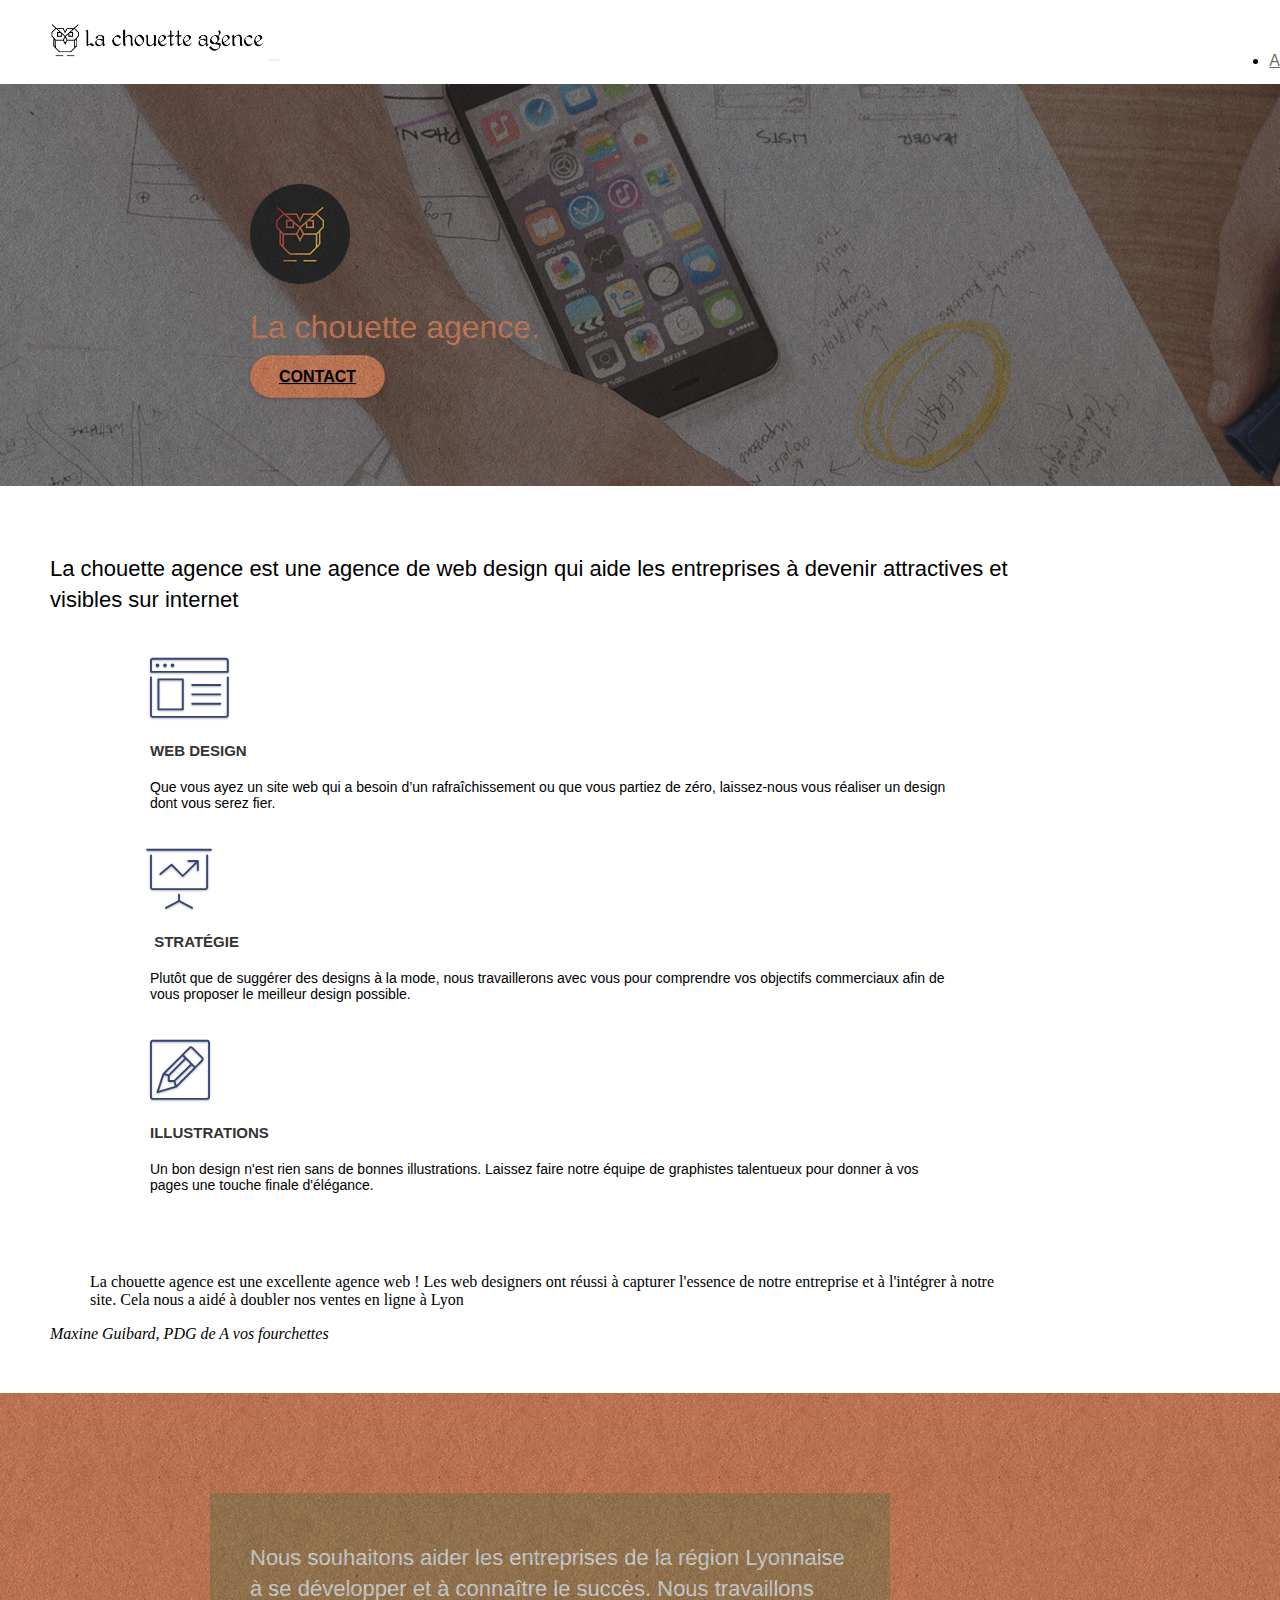
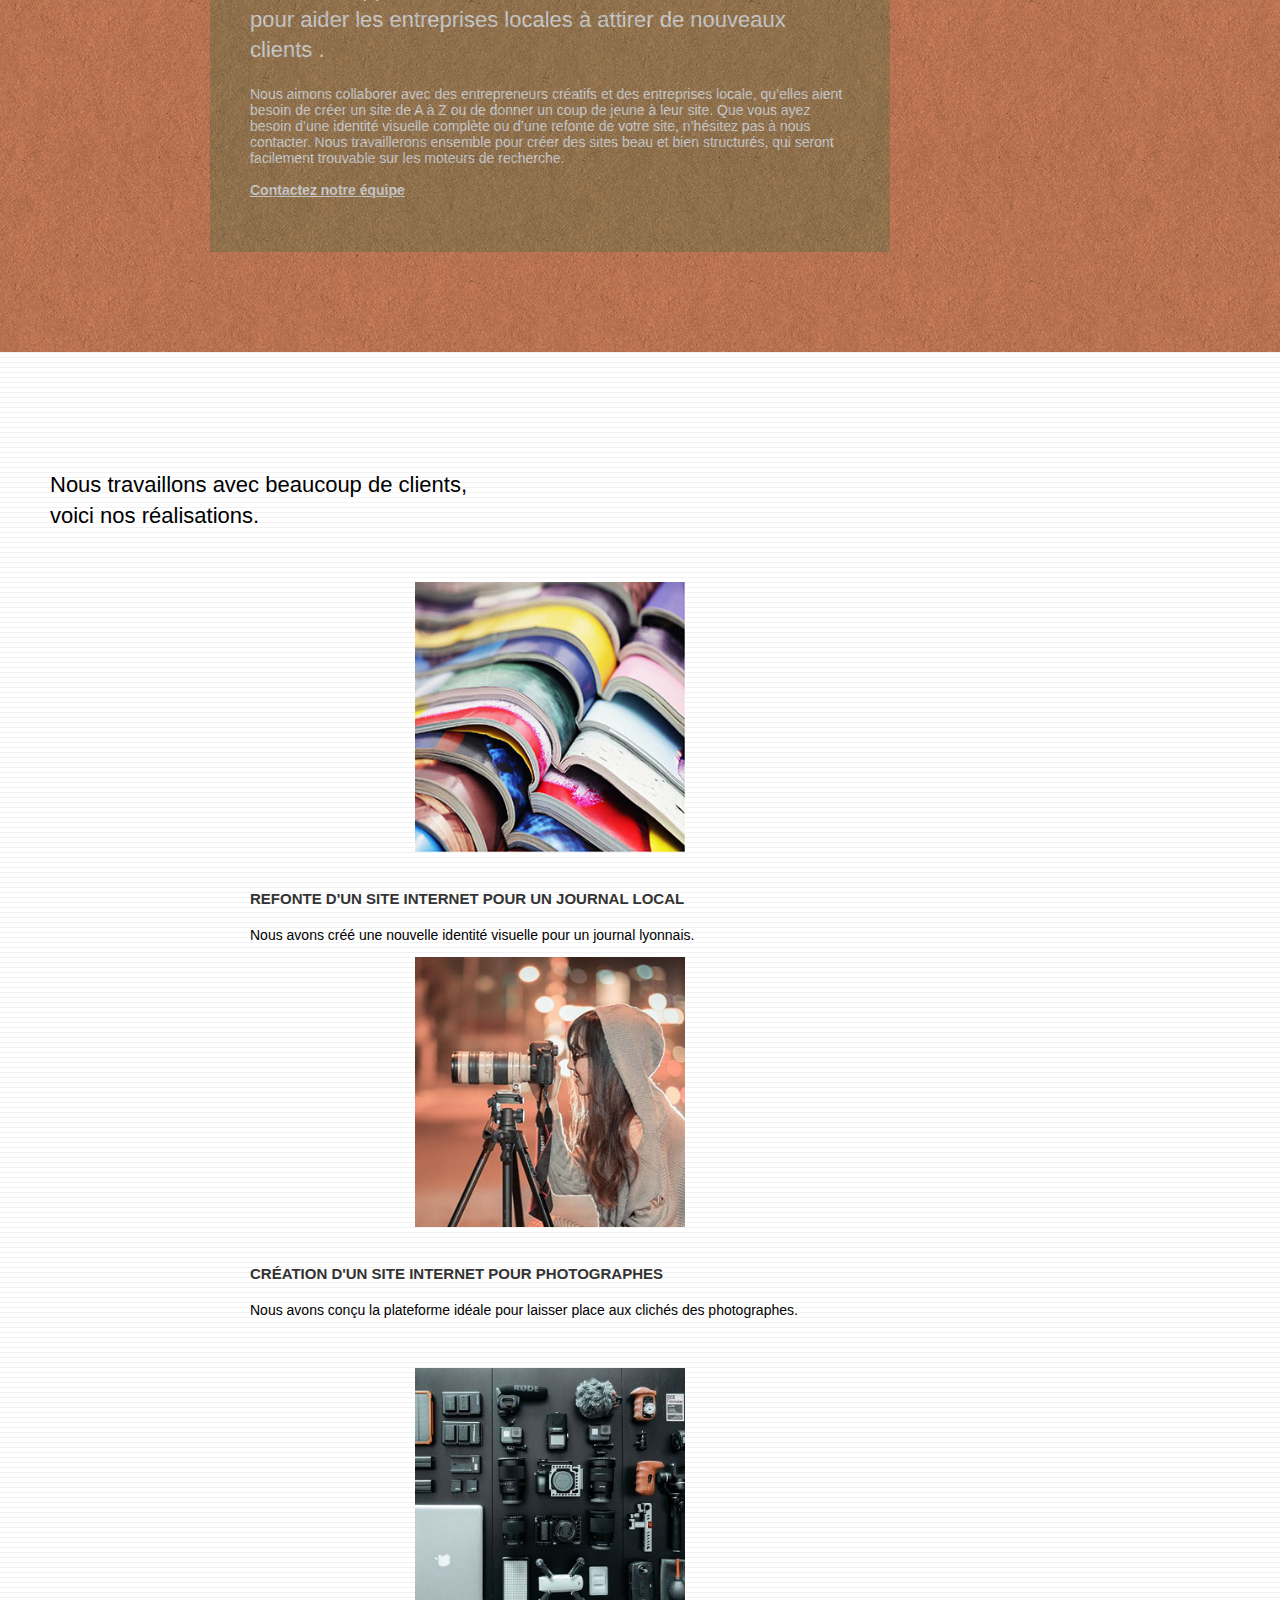
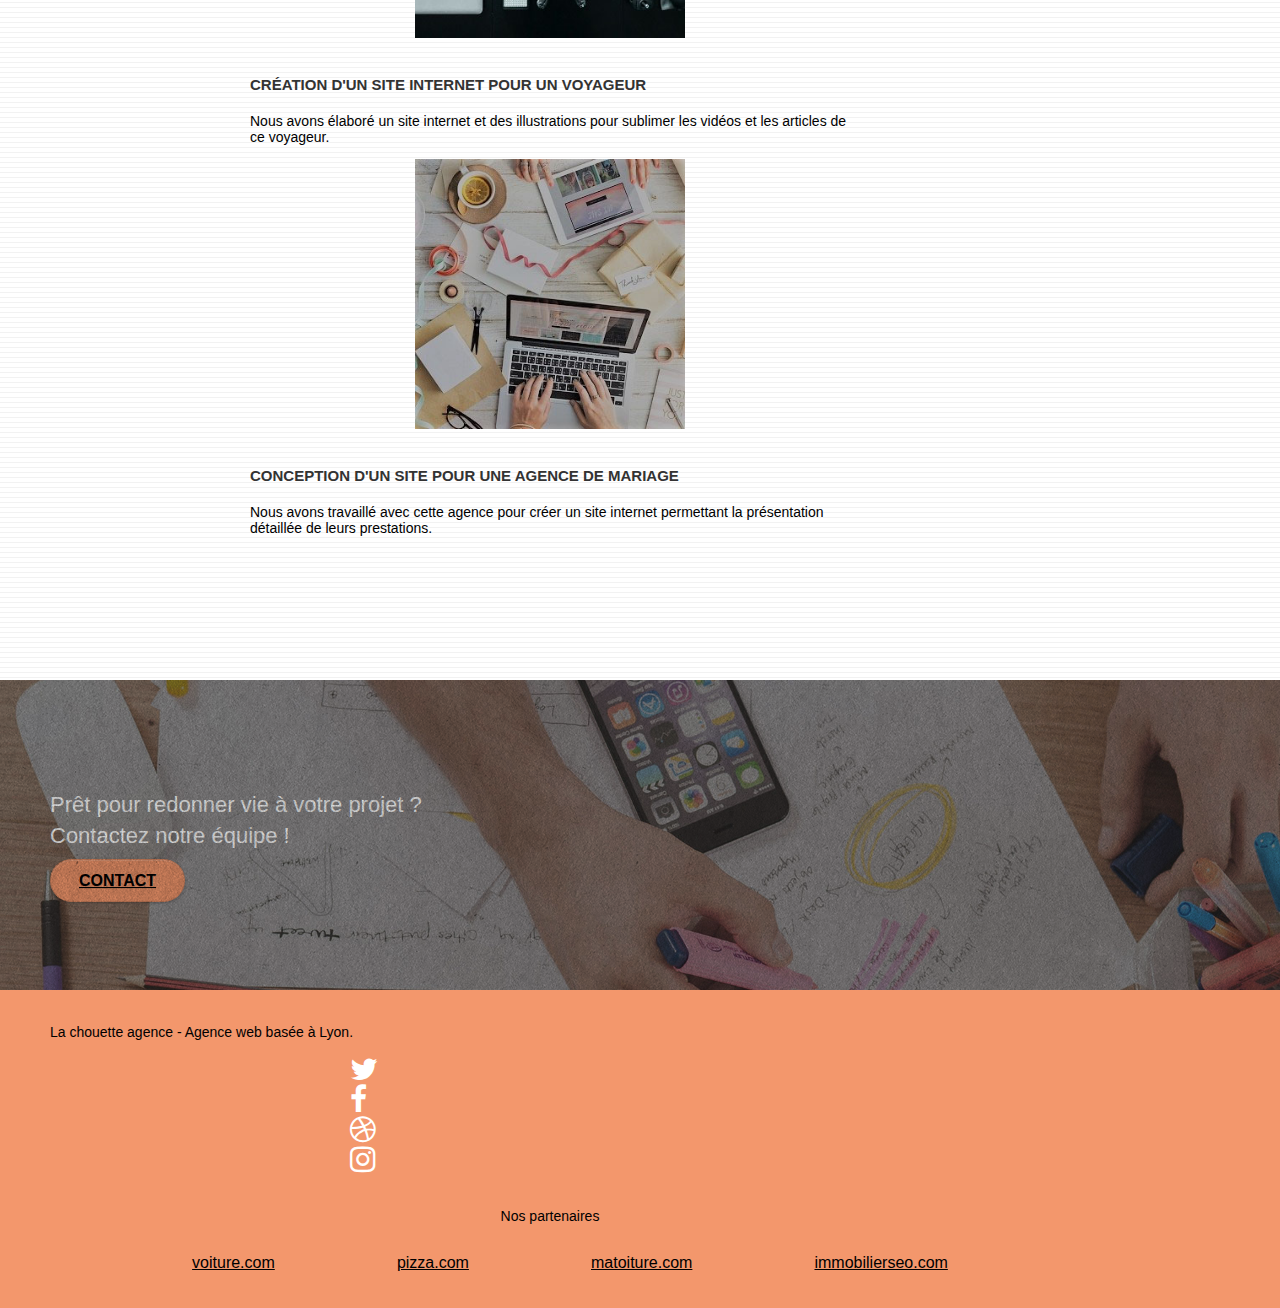
==== index.html @ 285b907c "petites modifs semantique et seo" ====
<!doctype html>
<html lang="fr">
<head>
    <meta charset="utf-8">
	<title>La chouette agence</title>
	<meta name="description" content="La chouette agence est une agence web basée à Lyon qui aide les entreprises à devenir attractives et visibles sur internet en offant des services de web design, stratégie web et illustrations">
	<meta name="viewport" content="width=device-width, initial-scale=1.0, viewport-fit=cover">
	<meta name="robots.txt" content="noindex">
    <link rel="shortcut icon" type="image/png" href="favicon.jpg">
	 
	<link href="https://stackpath.bootstrapcdn.com/bootstrap/3.3.5/css/bootstrap.min.css" rel="stylesheet" integrity="sha384-pdapHxIh7EYuwy6K7iE41uXVxGCXY0sAjBzaElYGJUrzwodck3Lx6IE2lA0rFREo" crossorigin="anonymous">
	<link rel="stylesheet" href="https://cdnjs.cloudflare.com/ajax/libs/font-awesome/4.7.0/css/font-awesome.min.css" integrity="sha512-SfTiTlX6kk+qitfevl/7LibUOeJWlt9rbyDn92a1DqWOw9vWG2MFoays0sgObmWazO5BQPiFucnnEAjpAB+/Sw==" crossorigin="anonymous">
	<link rel="stylesheet" type="text/css" href="./css/et-line-min.css">
	<link rel="stylesheet" type="text/css" href="style-min.css">
   
    
<!-- Analytics -->
 
<!-- Analytics END -->
    
</head>
<body>
<!-- Principal conteneur -->
<main class="page-container">
    
<!-- bloc-0 -->
	<nav class="bloc bgc-white l-bloc " id="bloc-0">
		<div class="container bloc-sm">

			<div class="navbar row">
				<div class="navbar-header">
					<img src="img/la-chouette-agence.png" alt="La chouette agence agence web Lyon" width="214.45" height="40" />
					<button id="nav-toggle" type="button" class="ui-navbar-toggle navbar-toggle" data-toggle="collapse" data-target=".navbar-1">
						<span class="sr-only">Toggle navigation</span><span class="icon-bar"></span><span class="icon-bar"></span><span class="icon-bar"></span>
					</button>
				</div>
				<div class="collapse navbar-collapse navbar-1 special-dropdown-nav">
					<ul class="site-navigation nav navbar-nav">
						<li>
							<a href="index.html" title="Page d'accueil">Accueil</a>
						</li>
						<li>
						</li>
						<li>
							<a href="contact.html" title="Page de contact">Contact</a>
						</li>
					</ul>
				</div>
			</div>
		</div>
	</nav>
<!-- bloc-0 END -->

<!-- bloc-1-presentation -->
	<header class="bloc bgc-dark-slate-blue bg-banniere d-bloc bg-t-edge bloc-bg-texture texture-paper b-parallax" id="bloc-1-hero">
		<div class="container bloc-lg">
			<div class="row tight-width-whitespace">
				<div class="col-sm-12">
					<img src="img/logo.png" class="center-block image-resize-mode" width="100" height="100" alt="La chouette agence logo" />
					<h1 class="text-center hero-bloc-text tc-white ">
						La chouette agence.
					</h1>
					<div class="text-center">
						<a href="contact.html" title="Page de contact" class="btn btn-lg btn-clean btn-rd cta-hero btn-atomic-tangerine" id="cta-hero">Contact</a>
					</div>
				</div>
			</div>
		</div>
	</header>
<!-- bloc-1-presentation END -->

<!-- bloc-2-services -->
	<section class="bloc bgc-white l-bloc" id="bloc-2-services">
		<div class="container bloc-md">
			<div class="row">
				<div class="col-sm-12 text-center">
					<h2>La chouette agence est une agence de web design qui aide les entreprises à devenir attractives et visibles sur internet</h2>
				</div>
			</div>
			<div class="row voffset-lg med-width-whitespace">
				<article class="col-sm-4">
					<div class="text-center">
						<span class="et-icon-browser sm-shadow icon-dark-slate-blue icons icon-lg"></span>
					</div>
					<h3 class="mg-md text-center">
						Web design
					</h3>
					<p class="text-center ">
						Que vous ayez un site web qui a besoin d&rsquo;un rafraîchissement ou que vous partiez de zéro, laissez-nous vous réaliser un design dont vous serez fier.
					</p>
				</article>
				<article class="col-sm-4">
					<div class="text-center">
						<span class="et-icon-presentation sm-shadow icon-dark-slate-blue icons icon-lg"></span>
					</div>
					<h3 class="mg-md text-center">
						&nbsp;Stratégie
					</h3>
					<p class="text-center ">
						Plutôt que de suggérer des designs à la mode, nous travaillerons avec vous pour comprendre vos objectifs commerciaux afin de vous proposer le meilleur design possible.<br>
					</p>
				</article>
				<article class="col-sm-4">
					<div class="text-center">
						<span class="et-icon-edit sm-shadow icon-dark-slate-blue icons icon-lg"></span>
					</div>
					<h3 class="mg-md text-center">
						Illustrations
					</h3>
					<p class="text-center ">
						Un bon design n'est rien sans de bonnes illustrations. Laissez faire notre équipe de graphistes talentueux pour donner à vos pages une touche finale d'élégance.
					</p>
				</article>
			</div>
			<div class="row voffset-lg voffset">
				<div class="col-xs-12 col-md-8 col-md-offset-2 text-center">
					<blockquote>La chouette agence est une excellente agence web ! Les web designers ont réussi à capturer l'essence de notre entreprise et à l'intégrer à notre site. Cela nous a aidé à doubler nos ventes en ligne à Lyon</blockquote>
					<cite id=author>Maxine Guibard, PDG de A vos fourchettes</cite>

				</div>
			</div>
		</div>
	</section>
<!-- bloc-2-services END -->

<!-- bloc-3-what-i-do -->
	<section class="bloc tc-white bgc-atomic-tangerine bg-presentation d-bloc bloc-bg-texture texture-paper b-parallax" id="bloc-3-what-i-do">
		<div class="container bloc-lg">
			<div class="row tight-width-whitespace black-background">
				<div class="col-sm-12">
					<h2 class="mg-md text-center white">
						Nous souhaitons aider les entreprises de la région Lyonnaise à se développer et à connaître le succès. Nous travaillons pour aider les entreprises locales à attirer de nouveaux clients .<br>
					</h2>
					<p class="text-center white">
						Nous aimons collaborer avec des entrepreneurs créatifs et des entreprises locale, qu’elles aient besoin de créer un site de A à Z ou de donner un coup de jeune à leur site. Que vous ayez besoin d’une identité visuelle complète ou d’une refonte de votre site, n’hésitez pas à nous contacter. Nous travaillerons ensemble pour créer des sites beau et bien structurés, qui seront facilement trouvable sur les moteurs de recherche. <br><br><a class="ltc-white bold-link" href="contact.html" title="PAge de contact">Contactez notre équipe</a><br>
					</p>
				</div>
			</div>
		</div>
	</section>
<!-- bloc-3-what-i-do END -->

<!-- bloc-4-portfolio -->
	<section class="bloc bgc-white bg-lines-h2-bg bg-repeat l-bloc" id="bloc-4-portfolio">
		<div class="container bloc-lg">
			<div class="row">
				<div class="col-sm-12 text-center">
					<h2>Nous travaillons avec beaucoup de clients,<br> voici nos réalisations.</h2>
				</div>
			</div>
			<div class="row tight-width-whitespace portfolio-row">
				<article class="col-sm-6">
					<a href="#" data-lightbox="img/1.jpg" data-gallery-id="gallery-1" data-caption="Refonte d'un site internet pour un journal local" data-frame="snapshot-lb"><img src="img/1.jpg" alt="Refonte d'un site web pour un journal local" width="270" height="270" class="img-responsive portfolio-thumb" /></a>
					<h3 class="mg-md text-center">
						Refonte d'un site internet pour un journal local
					</h3>
					<p class="text-center">
						Nous avons créé une nouvelle identité visuelle pour un journal lyonnais.
					</p>
				</article>
				<article class="col-sm-6">
					<a href="#" data-lightbox="img/2.jpg" data-gallery-id="gallery-1" data-caption="Création d'un site internet pour photographes" data-frame="snapshot-lb"><img src="img/2.jpg" class="img-responsive portfolio-thumb" alt="Création d'un site web pour photographes" width="270" height="270" /></a>
					<h3 class="mg-md text-center">
						Création d'un site internet pour photographes
					</h3>
					<p class="text-center">
						Nous avons conçu la plateforme idéale pour laisser place aux clichés des photographes.
					</p>
				</article>
			</div>
			<div class="row tight-width-whitespace portfolio-row">
				<article class="col-sm-6">
					<a href="#" data-lightbox="img/3.jpg" data-gallery-id="gallery-1" data-caption="Création d'un site internet pour un voyageur" data-frame="snapshot-lb"><img src="img/3.jpg" class="img-responsive portfolio-thumb" alt="Création d'un site web pour voyageur" width="270" height="270"/></a>
					<h3 class="mg-md text-center">
						Création d'un site internet pour un voyageur
					</h3>
					<p class="text-center">
						Nous avons élaboré un site internet et des illustrations pour sublimer les vidéos et les articles de ce voyageur.
					</p>
				</article>
				<article class="col-sm-6">
					<a href="#" data-lightbox="img/4.jpg" data-gallery-id="gallery-1" data-caption="Conception d'un site pour une agence de mariage" data-frame="snapshot-lb"><img src="img/4.jpg" class="img-responsive portfolio-thumb" alt="Création d'un site web pour agence de mariage" width="270" height="270"/></a>
					<h3 class="mg-md text-center">
						Conception d'un site pour une agence de mariage
					</h3>
					<p class="text-center">
						Nous avons travaillé avec cette agence pour créer un site internet permettant la présentation détaillée de leurs prestations.
					</p>
				</article>
			</div>
		</div>
	</section>
<!-- bloc-4-portfolio END -->

<!-- bloc-5-cta -->
	<section class="bloc bgc-dark-slate-blue bg-banniere d-bloc bloc-bg-texture texture-paper" id="bloc-5-cta">
		<div class="container bloc-lg">
			<div class="row">
				<h2 class="mg-md text-center ltc-white">
					Prêt pour redonner vie à votre projet ?<br>Contactez notre équipe !
				</h2>
				<div class="col-sm-12 text-center">
					<a href="contact.html" title="Page de contact" class="btn btn-atomic-tangerine btn-clean btn-rd btn-lg cta-hero">Contact</a>
				</div>
			</div>
		</div>
	</section>
<!-- bloc-5-cta END -->

<!-- Footer - bloc-8 -->
	<footer class="bloc bgc-atomic-tangerine d-bloc" id="bloc-8">
		<div class="container bloc-sm">
			<div class="row">
				<div class="col-sm-12">
					<p class="text-center">
						La chouette agence - Agence web basée à Lyon.<br>
					</p>
					<div class="row row-no-gutters social">
						<div class="col-sm-3">
							<div class="text-center">
								<a class="social" href="https://twitter.com/" title="Twitter"><span class="fa fa-twitter icon-md social"></span></a>
							</div>
						</div>
						<div class="col-sm-3">
							<div class="text-center">
								<a class="social" href="https://www.facebook.com/" title="Facebook"><span class="fa fa-facebook icon-md"></span></a>
							</div>
						</div>
						<div class="col-sm-3">
							<div class="text-center">
								<a class="social" href="https://dribbble.com/" title="Dribble"><span class="fa fa-dribbble icon-md"></span></a>
							</div>
						</div>
						<div class="col-sm-3">
							<div class="text-center">
								<a class="social" href="https://www.instagram.com" title="Instagram"><span class="fa fa-instagram icon-md"></span></a>
							</div>
						</div>
					</div>
					<div class="row">
						<div class="col-sm-12 partenaires">
							<p>Nos partenaires</p>
								<ul>
									<li><a href="voiture.com" title="voiture">voiture.com</a></li>
									<li><a href="pizza.com" title="pizza">pizza.com</a></li>
									<li><a href="matoiture.com" title="toiture">matoiture.com</a></li>
									<li><a href="immobilierseo.com" title="immobilier seo">immobilierseo.com</a></li>
								</ul>		
						</div>						
					</div>
				</div>
			</div>
		</div>
	</footer>
<!-- Footer - bloc-8 END -->
<!-- ScrollToTop Button -->
<a class="bloc-button btn btn-d scrollToTop" onclick="scrollToTarget('1')"><span class="fa fa-chevron-up"></span></a>
<!-- ScrollToTop Button END-->
</main>
<!-- Principal conteneur END -->
<script src="https://cdnjs.cloudflare.com/ajax/libs/jquery/2.1.0/jquery.min.js" integrity="sha512-qp27nuUylUgwBZJHsmm3W7klwuM5gke4prTvPok3X5zi50y3Mo8cgpeXegWWrdfuXyF2UdLWK/WCb5Mv7CKHcA==" crossorigin="anonymous"></script>
<script src="https://stackpath.bootstrapcdn.com/bootstrap/3.3.5/js/bootstrap.min.js" integrity="sha384-pPttEvTHTuUJ9L2kCoMnNqCRcaMPMVMsWVO+RLaaaYDmfSP5//dP6eKRusbPcqhZ" crossorigin="anonymous" defer></script>
<script src="./js/blocs-min.js" defer></script>
<script src="./js/jquery.touchSwipe-min.js" defer></script>

</body>
</html>
---- css/et-line-min.css ----
@font-face{font-family:et-line;src:url(../fonts/et-line.eot);src:url(../fonts/et-line.eot?#iefix) format('embedded-opentype'),url(../fonts/et-line.woff) format('woff'),url(../fonts/et-line.ttf) format('truetype'),url(../fonts/et-line.svg#et-line) format('svg');font-weight:400;font-style:normal}.et-icon-adjustments,.et-icon-alarmclock,.et-icon-anchor,.et-icon-aperture,.et-icon-attachment,.et-icon-bargraph,.et-icon-basket,.et-icon-beaker,.et-icon-bike,.et-icon-book-open,.et-icon-briefcase,.et-icon-browser,.et-icon-calendar,.et-icon-camera,.et-icon-caution,.et-icon-chat,.et-icon-circle-compass,.et-icon-clipboard,.et-icon-clock,.et-icon-cloud,.et-icon-compass,.et-icon-desktop,.et-icon-dial,.et-icon-document,.et-icon-documents,.et-icon-download,.et-icon-dribbble,.et-icon-edit,.et-icon-envelope,.et-icon-expand,.et-icon-facebook,.et-icon-flag,.et-icon-focus,.et-icon-gears,.et-icon-genius,.et-icon-gift,.et-icon-global,.et-icon-globe,.et-icon-googleplus,.et-icon-grid,.et-icon-happy,.et-icon-hazardous,.et-icon-heart,.et-icon-hotairballoon,.et-icon-hourglass,.et-icon-key,.et-icon-laptop,.et-icon-layers,.et-icon-lifesaver,.et-icon-lightbulb,.et-icon-linegraph,.et-icon-linkedin,.et-icon-lock,.et-icon-magnifying-glass,.et-icon-map,.et-icon-map-pin,.et-icon-megaphone,.et-icon-mic,.et-icon-mobile,.et-icon-newspaper,.et-icon-notebook,.et-icon-paintbrush,.et-icon-paperclip,.et-icon-pencil,.et-icon-phone,.et-icon-picture,.et-icon-pictures,.et-icon-piechart,.et-icon-presentation,.et-icon-pricetags,.et-icon-printer,.et-icon-profile-female,.et-icon-profile-male,.et-icon-puzzle,.et-icon-quote,.et-icon-recycle,.et-icon-refresh,.et-icon-ribbon,.et-icon-rss,.et-icon-sad,.et-icon-scissors,.et-icon-scope,.et-icon-search,.et-icon-shield,.et-icon-speedometer,.et-icon-strategy,.et-icon-streetsign,.et-icon-tablet,.et-icon-target,.et-icon-telescope,.et-icon-toolbox,.et-icon-tools,.et-icon-tools-2,.et-icon-trophy,.et-icon-tumblr,.et-icon-twitter,.et-icon-upload,.et-icon-video,.et-icon-wallet,.et-icon-wine{font-family:et-line;speak:none;font-style:normal;font-weight:400;font-variant:normal;text-transform:none;line-height:1;-webkit-font-smoothing:antialiased;-moz-osx-font-smoothing:grayscale;display:inline-block}.et-icon-mobile:before{content:"\e000"}.et-icon-laptop:before{content:"\e001"}.et-icon-desktop:before{content:"\e002"}.et-icon-tablet:before{content:"\e003"}.et-icon-phone:before{content:"\e004"}.et-icon-document:before{content:"\e005"}.et-icon-documents:before{content:"\e006"}.et-icon-search:before{content:"\e007"}.et-icon-clipboard:before{content:"\e008"}.et-icon-newspaper:before{content:"\e009"}.et-icon-notebook:before{content:"\e00a"}.et-icon-book-open:before{content:"\e00b"}.et-icon-browser:before{content:"\e00c"}.et-icon-calendar:before{content:"\e00d"}.et-icon-presentation:before{content:"\e00e"}.et-icon-picture:before{content:"\e00f"}.et-icon-pictures:before{content:"\e010"}.et-icon-video:before{content:"\e011"}.et-icon-camera:before{content:"\e012"}.et-icon-printer:before{content:"\e013"}.et-icon-toolbox:before{content:"\e014"}.et-icon-briefcase:before{content:"\e015"}.et-icon-wallet:before{content:"\e016"}.et-icon-gift:before{content:"\e017"}.et-icon-bargraph:before{content:"\e018"}.et-icon-grid:before{content:"\e019"}.et-icon-expand:before{content:"\e01a"}.et-icon-focus:before{content:"\e01b"}.et-icon-edit:before{content:"\e01c"}.et-icon-adjustments:before{content:"\e01d"}.et-icon-ribbon:before{content:"\e01e"}.et-icon-hourglass:before{content:"\e01f"}.et-icon-lock:before{content:"\e020"}.et-icon-megaphone:before{content:"\e021"}.et-icon-shield:before{content:"\e022"}.et-icon-trophy:before{content:"\e023"}.et-icon-flag:before{content:"\e024"}.et-icon-map:before{content:"\e025"}.et-icon-puzzle:before{content:"\e026"}.et-icon-basket:before{content:"\e027"}.et-icon-envelope:before{content:"\e028"}.et-icon-streetsign:before{content:"\e029"}.et-icon-telescope:before{content:"\e02a"}.et-icon-gears:before{content:"\e02b"}.et-icon-key:before{content:"\e02c"}.et-icon-paperclip:before{content:"\e02d"}.et-icon-attachment:before{content:"\e02e"}.et-icon-pricetags:before{content:"\e02f"}.et-icon-lightbulb:before{content:"\e030"}.et-icon-layers:before{content:"\e031"}.et-icon-pencil:before{content:"\e032"}.et-icon-tools:before{content:"\e033"}.et-icon-tools-2:before{content:"\e034"}.et-icon-scissors:before{content:"\e035"}.et-icon-paintbrush:before{content:"\e036"}.et-icon-magnifying-glass:before{content:"\e037"}.et-icon-circle-compass:before{content:"\e038"}.et-icon-linegraph:before{content:"\e039"}.et-icon-mic:before{content:"\e03a"}.et-icon-strategy:before{content:"\e03b"}.et-icon-beaker:before{content:"\e03c"}.et-icon-caution:before{content:"\e03d"}.et-icon-recycle:before{content:"\e03e"}.et-icon-anchor:before{content:"\e03f"}.et-icon-profile-male:before{content:"\e040"}.et-icon-profile-female:before{content:"\e041"}.et-icon-bike:before{content:"\e042"}.et-icon-wine:before{content:"\e043"}.et-icon-hotairballoon:before{content:"\e044"}.et-icon-globe:before{content:"\e045"}.et-icon-genius:before{content:"\e046"}.et-icon-map-pin:before{content:"\e047"}.et-icon-dial:before{content:"\e048"}.et-icon-chat:before{content:"\e049"}.et-icon-heart:before{content:"\e04a"}.et-icon-cloud:before{content:"\e04b"}.et-icon-upload:before{content:"\e04c"}.et-icon-download:before{content:"\e04d"}.et-icon-target:before{content:"\e04e"}.et-icon-hazardous:before{content:"\e04f"}.et-icon-piechart:before{content:"\e050"}.et-icon-speedometer:before{content:"\e051"}.et-icon-global:before{content:"\e052"}.et-icon-compass:before{content:"\e053"}.et-icon-lifesaver:before{content:"\e054"}.et-icon-clock:before{content:"\e055"}.et-icon-aperture:before{content:"\e056"}.et-icon-quote:before{content:"\e057"}.et-icon-scope:before{content:"\e058"}.et-icon-alarmclock:before{content:"\e059"}.et-icon-refresh:before{content:"\e05a"}.et-icon-happy:before{content:"\e05b"}.et-icon-sad:before{content:"\e05c"}.et-icon-facebook:before{content:"\e05d"}.et-icon-twitter:before{content:"\e05e"}.et-icon-googleplus:before{content:"\e05f"}.et-icon-rss:before{content:"\e060"}.et-icon-tumblr:before{content:"\e061"}.et-icon-linkedin:before{content:"\e062"}.et-icon-dribbble:before{content:"\e063"}
---- style-min.css ----
body{margin:0;padding:0;background:#fff;overflow-x:hidden;-webkit-font-smoothing:antialiased;-moz-osx-font-smoothing:grayscale}a,button{transition:all .3s ease-in-out;outline:0!important}a:hover{text-decoration:none;cursor:pointer}#page-loading-blocs-notifaction{position:fixed;top:0;bottom:0;width:100%;z-index:100000;background:#fff url(img/pageload-spinner.gif) no-repeat center center}.bloc{width:100%;clear:both;background:50% 50% no-repeat;padding:0 50px;-webkit-background-size:cover;-moz-background-size:cover;-o-background-size:cover;background-size:cover;position:relative}.bloc .container{padding-left:0;padding-right:0}.bloc-lg{padding:100px 50px}.bloc-md{padding:50px}.bloc-sm{padding:20px 50px}.bg-b-edge,.bg-bl-edge,.bg-br-edge,.bg-center,.bg-l-edge,.bg-r-edge,.bg-repeat,.bg-t-edge,.bg-tl-edge,.bg-tr-edge{-webkit-background-size:auto!important;-moz-background-size:auto!important;-o-background-size:auto!important;background-size:auto!important}.bg-repeat{background:repeat}.bg-t-edge{background:top no-repeat}.bloc-bg-texture::before{content:"";background-size:2px 2px;position:absolute;top:0;bottom:0;left:0;right:0}.texture-paper::before{background:url(img/texture-paper.png);background-size:280px 280px}.b-parallax{background-attachment:fixed}.d-bloc{color:rgba(255,255,255,.7)}.d-bloc button:hover{color:rgba(255,255,255,.9)}.d-bloc .icon-round,.d-bloc .icon-rounded,.d-bloc .icon-semi-rounded-a,.d-bloc .icon-semi-rounded-b,.d-bloc .icon-square{border-color:rgba(255,255,255,.9)}.d-bloc .divider-h span{border-color:rgba(255,255,255,.2)}.d-bloc .a-btn,.d-bloc .navbar a,.d-bloc .navbar-brand,.d-bloc a .icon-lg,.d-bloc a .icon-md,.d-bloc a .icon-sm,.d-bloc a .icon-xl,.d-bloc h1 a,.d-bloc h2 a,.d-bloc h3 a,.d-bloc h4 a,.d-bloc h5 a,.d-bloc h6 a,.d-bloc p a{color:#fff}.d-bloc .a-btn:hover,.d-bloc .navbar a:hover,.d-bloc .navbar-brand:hover,.d-bloc a:hover .icon-lg,.d-bloc a:hover .icon-md,.d-bloc a:hover .icon-sm,.d-bloc a:hover .icon-xl,.d-bloc h1 a:hover,.d-bloc h2 a:hover,.d-bloc h3 a:hover,.d-bloc h4 a:hover,.d-bloc h5 a:hover,.d-bloc h6 a:hover,.d-bloc p a:hover{color:rgba(255,255,255,.6)}.d-bloc .navbar-toggle .icon-bar{background:#fff}.d-bloc .btn-wire,.d-bloc .btn-wire:hover{color:#fff;border-color:#fff}.d-bloc .panel{color:rgba(0,0,0,.5)}.d-bloc .panel button:hover{color:rgba(0,0,0,.7)}.d-bloc .panel icon{border-color:rgba(0,0,0,.7)}.d-bloc .panel .divider-h span{border-color:rgba(0,0,0,.1)}.d-bloc .panel .a-btn{color:rgba(0,0,0,.6)}.d-bloc .panel .a-btn:hover{color:#000}.d-bloc .panel .btn-wire,.d-bloc .panel .btn-wire:hover{color:rgba(0,0,0,.7);border-color:rgba(0,0,0,.3)}.d-bloc .panel,.l-bloc{color:#000}.d-bloc .panel button:hover,.l-bloc button:hover{color:rgba(0,0,0,.7)}.l-bloc .icon-round,.l-bloc .icon-rounded,.l-bloc .icon-semi-rounded-a,.l-bloc .icon-semi-rounded-b,.l-bloc .icon-square{border-color:rgba(0,0,0,.7)}.d-bloc .panel .divider-h span,.l-bloc .divider-h span{border-color:rgba(0,0,0,.1)}.d-bloc .panel .a-btn,.l-bloc .a-btn,.l-bloc .navbar a,.l-bloc .navbar-brand,.l-bloc a .icon-lg,.l-bloc a .icon-md,.l-bloc a .icon-sm,.l-bloc a .icon-xl,.l-bloc h1 a,.l-bloc h2 a,.l-bloc h3 a,.l-bloc h4 a,.l-bloc h5 a,.l-bloc h6 a,.l-bloc p a{color:rgba(0,0,0,.6)}.d-bloc .panel .a-btn:hover,.l-bloc .a-btn:hover,.l-bloc .navbar a:hover,.l-bloc .navbar-brand:hover,.l-bloc a:hover .icon-lg,.l-bloc a:hover .icon-md,.l-bloc a:hover .icon-sm,.l-bloc a:hover .icon-xl,.l-bloc h1 a:hover,.l-bloc h2 a:hover,.l-bloc h3 a:hover,.l-bloc h4 a:hover,.l-bloc h5 a:hover,.l-bloc h6 a:hover,.l-bloc p a:hover{color:#000}.l-bloc .navbar-toggle .icon-bar{color:rgba(0,0,0,.6)}.d-bloc .panel .btn-wire,.d-bloc .panel .btn-wire:hover,.l-bloc .btn-wire,.l-bloc .btn-wire:hover{color:rgba(0,0,0,.7);border-color:rgba(0,0,0,.3)}.voffset{margin-top:30px}.voffset-lg{margin-top:80px}.row-no-gutters{margin-right:0;margin-left:0}.row.row-no-gutters>[class*=" col-"],.row.row-no-gutters>[class^=col-]{padding-right:0;padding-left:0}#bloc-1-hero h1{font-size:32px}.navbar{margin-bottom:0;z-index:1}.navbar-brand{height:auto;padding:3px 15px;font-size:25px;font-weight:400;font-weight:600;line-height:44px}.navbar-brand img{max-height:200px;margin:0 5px 0 0;display:inline}.navbar-brand img[src$=svg]{min-width:100px}.nav-center .navbar-brand img{margin:0}.navbar .nav{padding-top:2px;margin-right:-16px;float:right;z-index:1}.nav>li{float:left;margin-top:4px;font-size:16px}.navbar-nav .open .dropdown-menu>li>a{text-align:inherit}.nav>li a:focus,.nav>li a:hover{background:0 0}.navbar-toggle{margin:10px 10px 0 0;border:0}.navbar-toggle:hover{background:0 0!important}.navbar-toggle .icon-bar{background-color:rgba(0,0,0,.5);width:26px}.nav-invert .navbar .nav{float:left}.nav-invert .navbar-brand,.nav-invert .navbar-header{float:right;position:relative;z-index:2}@media (min-width:768px){.site-navigation{position:absolute;top:50%;right:20px;transform:translate(0,-50%);-webkit-transform:translateY(-50%)}.nav>li .dropdown-menu a,.nav>li .dropdown-menu a:hover{color:#484848}.nav-invert .site-navigation{left:0;right:0}.nav-center{text-align:center}.nav-center .navbar-header{width:100%}.nav-center .nav>li,.nav-center .navbar-brand,.nav-center .navbar-header{float:none;display:inline-block}.nav-center .site-navigation{position:relative;width:100%;right:0;margin-right:0;margin-top:20px}.nav-center.mini-nav .navbar-toggle{float:none;margin:10px auto 0}}.nav>li>.dropdown a{background:0 0!important;display:block;padding:14px 15px}nav .caret{margin:0 5px}.dropdown-menu .dropdown-menu{top:-8px;left:100%}.dropdown-menu .dropmenu-flow-right{top:100%;left:0;margin-left:-1px;border-top-left-radius:0;border-top-right-radius:0}.dropdown-menu .dropdown span{border:4px solid #000;border-top-color:transparent;border-right-color:transparent;border-bottom-color:transparent;margin:6px -5px 0 0!important;float:right}.mg-md{margin-top:10px;margin-bottom:20px}.mg-lg{margin-top:10px;margin-bottom:40px}.btn{margin:0 5px 5px 0}.btn.pull-right{margin:0 0 5px 5px}.btn-d,.btn-d:focus,.btn-d:hover{color:#fff;background:rgba(0,0,0,.3)}button{outline:0!important}.btn-rd{border-radius:40px}.btn-clean{border:1px solid rgba(0,0,0,.08);border-bottom-color:rgba(0,0,0,.1);text-shadow:0 1px 0 rgba(0,0,1,.1);box-shadow:0 1px 3px rgba(0,0,1,.25),inset 0 1px 0 0 rgba(255,255,255,.15)}.icon-md{font-size:30px!important}.icon-lg{font-size:60px!important}.sm-shadow{text-shadow:0 1px 2px rgba(0,0,0,.3)}.panel-sq,.panel-sq .panel-footer,.panel-sq .panel-heading{border-radius:0}.panel-rd{border-radius:30px}.panel-rd .panel-heading{border-radius:29px 29px 0 0}.panel-rd .panel-footer{border-radius:0 0 29px 29px}.form-control{border-color:rgba(0,0,0,.1);box-shadow:none}.scrollToTop{width:40px;height:40px;position:fixed;bottom:20px;right:20px;opacity:0;z-index:500;transition:all .3s ease-in-out}.scrollToTop span{margin-top:6px}.showScrollTop{font-size:14px;opacity:1}a[data-lightbox]{position:relative;display:block;text-align:center}a[data-lightbox]:hover::before{content:"+";font-family:HelveticaNeue-Light,"Helvetica Neue Light","Helvetica Neue",Helvetica,Arial;font-size:32px;width:50px;height:50px;margin-left:-25px;border-radius:50%;background:rgba(0,0,0,.6);color:#fff;font-weight:100;z-index:1;position:absolute;top:50%;transform:translateY(-50%);-webkit-transform:translateY(-50%)}a[data-lightbox]:hover img{opacity:.6;-webkit-animation-fill-mode:none;animation-fill-mode:none}#lightbox-modal{display:flex;align-items:center}#lightbox-modal .modal-dialog{width:90%;max-width:900px;margin:0 auto 0}#lightbox-modal .modal-dialog img{max-height:90vh;margin:0 auto}.lightbox-caption{padding:20px;color:#fff;background:rgba(0,0,0,.5);position:absolute;left:15px;right:15px;bottom:5px}.close-lightbox{color:#fff;font-size:30px;position:absolute;top:20px;right:20px;z-index:20;background:rgba(0,0,0,.5);border:none;line-height:30px;padding:0 9px 5px;opacity:.3}.close-lightbox:hover,.next-lightbox:hover,.prev-lightbox:hover{opacity:1;color:#fff}.next-lightbox,.prev-lightbox{font-size:20px;color:rgba(255,255,255,.9);background:rgba(0,0,0,.5);transition:all .2s ease-in-out;position:absolute;top:45%;z-index:1;opacity:.4}.next-lightbox{padding:6px 8px 1px 13px;right:25px}.prev-lightbox{padding:6px 13px 1px 10px;left:25px}.snapshot-lb .modal-body{padding-bottom:45px}.snapshot-lb .lightbox-caption{padding:0;color:rgba(0,0,0,.5);background:0 0}.btn,a,h1,h2,h3,h4,h5,h6,label,p{font-family:helvetica;font-weight:400;color:#000}.container{max-width:1000px}.hero-bloc-text{font-size:38px}.hero-bloc-text-sub{font-size:36px}.statement-bloc-text{line-height:26px;font-style:italic;font-size:20px;text-align:center;font-weight:lighter;max-width:520px;margin:auto auto auto auto}p{font-size:14px}.tight-width-whitespace{max-width:600px;margin:auto auto auto auto}.h1{font-size:20px;font-family:"Open Sans"}.cta-hero{margin-top:22px;color:#fff!important;text-transform:uppercase;padding:12px 28px 12px 28px;font-size:16px;font-weight:700}.social{max-width:400px;margin:auto auto auto auto}h2{font-size:22px;line-height:1.4em}h3{font-size:15px;text-transform:uppercase;font-weight:700;color:#333!important}.med-width-whitespace{max-width:800px;margin:auto auto auto auto;box-shadow:0 0 0 #000}h1{color:#333!important}h4{color:#333!important}.icons{margin-bottom:14px;margin-top:24px}.white{color:#fff!important}.portfolio-thumb{margin-bottom:24px}.portfolio-row{margin-bottom:44px;margin-top:50px}.avatar{box-shadow:0 4px 9px rgba(0,0,0,.3)}.black-background{background-color:rgba(165,147,99,.7);padding:40px 40px 40px 40px}.bold-link{font-weight:900;text-decoration:underline!important}.bgc-white{background-color:#fff}.bgc-dark-slate-blue{background-color:#364577}.bgc-atomic-tangerine{background-color:#f3976c}.tc-white{color:#f3976c!important}.btn-atomic-tangerine{background:#f3976c;color:#000!important}.btn-atomic-tangerine:hover{background:#c27956!important;color:#fff!important}.btn-atomic-tangerine:focus{background:#c27956!important;color:#fff!important}.ltc-black{color:#000!important}.ltc-white{color:#fff!important}.ltc-white:hover{color:#ccc!important}.ltc-atomic-tangerine{color:#f3976c!important}.ltc-atomic-tangerine:hover{color:#c27956!important}.icon-dark-slate-blue{color:#364577!important;border-color:#364577!important}.bg-dots-bg{background-image:url(img/dots-bg.png)}.bg-lines-h2-bg{background-image:url(img/lines-h2-bg.png)}.bg-banniere{background-image:url(img/la-chouette-agence-banniere.jpg)}.bg-presentation{background-image:url(img/image-de-presentation.jpg)}@media (max-width:1024px){.bloc{padding-left:20px;padding-right:20px}.bloc-tile-2.full-width-bloc .container,.bloc-tile-3.full-width-bloc .container,.bloc-tile-4.full-width-bloc .container,.bloc.full-width-bloc{padding-left:0;padding-right:0}}@media (max-width:992px) and (min-width:768px){.navbar .nav{max-width:80%}.nav-center.navbar .nav{max-width:100%}}@media only screen and (min-device-width:768px) and (max-device-width:1024px) and (orientation:landscape){.b-parallax{background-attachment:scroll}}@media only screen and (min-device-width:1024px) and (max-device-width:1366px) and (-webkit-min-device-pixel-ratio:1.5){.b-parallax{background-attachment:scroll}}@media (max-width:991px){.container{width:100%}.b-parallax{background-attachment:scroll}#hero-bloc,.page-container{overflow-x:hidden;position:relative}.bloc{padding-left:constant(safe-area-inset-left);padding-right:constant(safe-area-inset-right)}.bloc-group,.bloc-group .bloc{display:block;width:100%}.bloc-fill-screen .fill-bloc-bottom-edge,.bloc-fill-screen .fill-bloc-top-edge{padding:0 20px;padding-left:constant(safe-area-inset-left);padding-right:constant(safe-area-inset-right)}}@media (max-width:767px){.page-container{overflow-x:hidden;position:relative}#disqus_thread,h1,h2,h3,h4,h5,h6,p{padding-left:10px!important;padding-right:10px!important}.b-parallax{background-attachment:scroll}.navbar .nav{padding-top:0;border-top:1px solid rgba(0,0,0,.2);float:none!important}.navbar.row{margin-left:0;margin-right:0}.site-navigation{position:inherit;transform:none;-webkit-transform:none;-ms-transform:none}.nav>li{margin-top:0;border-bottom:1px solid rgba(0,0,0,.1);background:rgba(0,0,0,.05);text-align:left;padding-left:15px;width:100%}.nav>li:hover{background:rgba(0,0,0,.08)}.dropdown .dropdown a .caret{float:none;margin:5px 0 0 10px!important;border:4px solid #000;border-bottom-color:transparent;border-right-color:transparent;border-left-color:transparent}#hero-bloc .navbar .nav{background:rgba(0,0,0,.8)}#hero-bloc .navbar .nav a{color:rgba(255,255,255,.6)}.hero{padding:50px 0}.hero-nav{left:-1px;right:-1px}.navbar-collapse{padding:0;overflow-x:hidden;-webkit-box-shadow:none;box-shadow:none}.navbar-brand img{max-height:40px;width:auto}.nav-invert .navbar-header{float:none;width:100%}.nav-invert .navbar-toggle{float:left;margin-left:10px}.bloc{padding-left:0;padding-right:0}.bloc-lg,.bloc-xl,.bloc-xxl{padding:40px 0}.bloc-md,.bloc-sm{padding-left:0;padding-right:0}.bloc-fill-screen .fill-bloc-bottom-edge,.bloc-fill-screen .fill-bloc-top-edge,.bloc-tile-2 .container,.bloc-tile-3 .container,.bloc-tile-4 .container{padding-left:0;padding-right:0}.a-block{padding:0 10px}.btn-dwn{display:none}.voffset{margin-top:5px}.voffset-md{margin-top:20px}.voffset-lg{margin-top:30px}form{padding:5px}.close-lightbox{display:inline-block}.blocsapp-device-iphone5{background-size:216px 425px;padding-top:60px;width:216px;height:425px}.blocsapp-device-iphone5 img{width:180px;height:320px}.bg-banniere{background-image:url(img/la-chouette-agence-banniere_ipad.jpg)}.bg-presentation{background-image:url(img/image-de-presentation_ipad.jpg)}}@media (max-width:400px){.bloc{padding-left:0;padding-right:0}}@media (max-width:767px){.bloc-mob-center-text{text-align:center}}.partenaires{margin-top:2%;display:flex;flex-direction:column;align-items:center;color:#fff!important}.partenaires ul{width:100%;display:flex;list-style-type:none;justify-content:space-evenly;color:#000!important}@media (max-width:500px){.partenaires ul{flex-direction:column}.partenaires li{padding:2%}.bg-banniere{background-image:url(img/la-chouette-agence-banniere_phone.jpg)}.bg-presentation{background-image:url(img/image-de-presentation_phone.jpg)}}
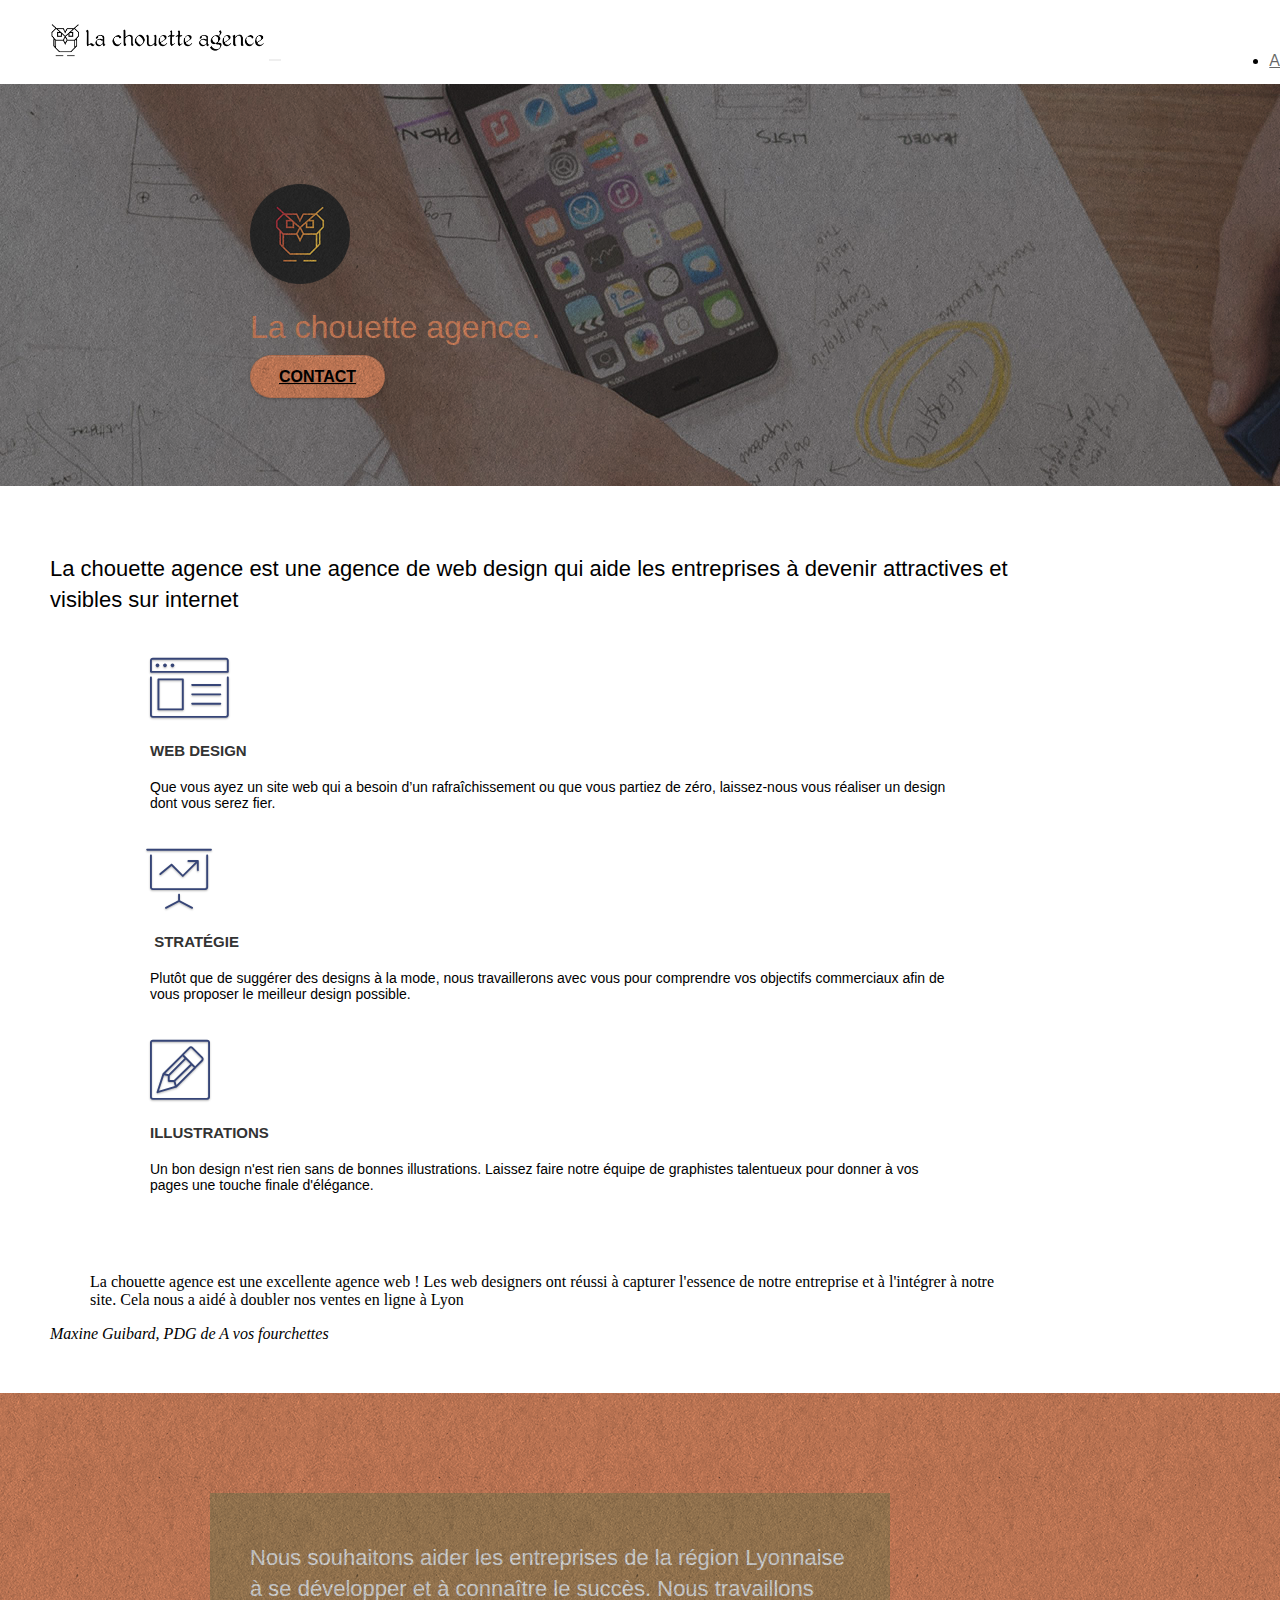
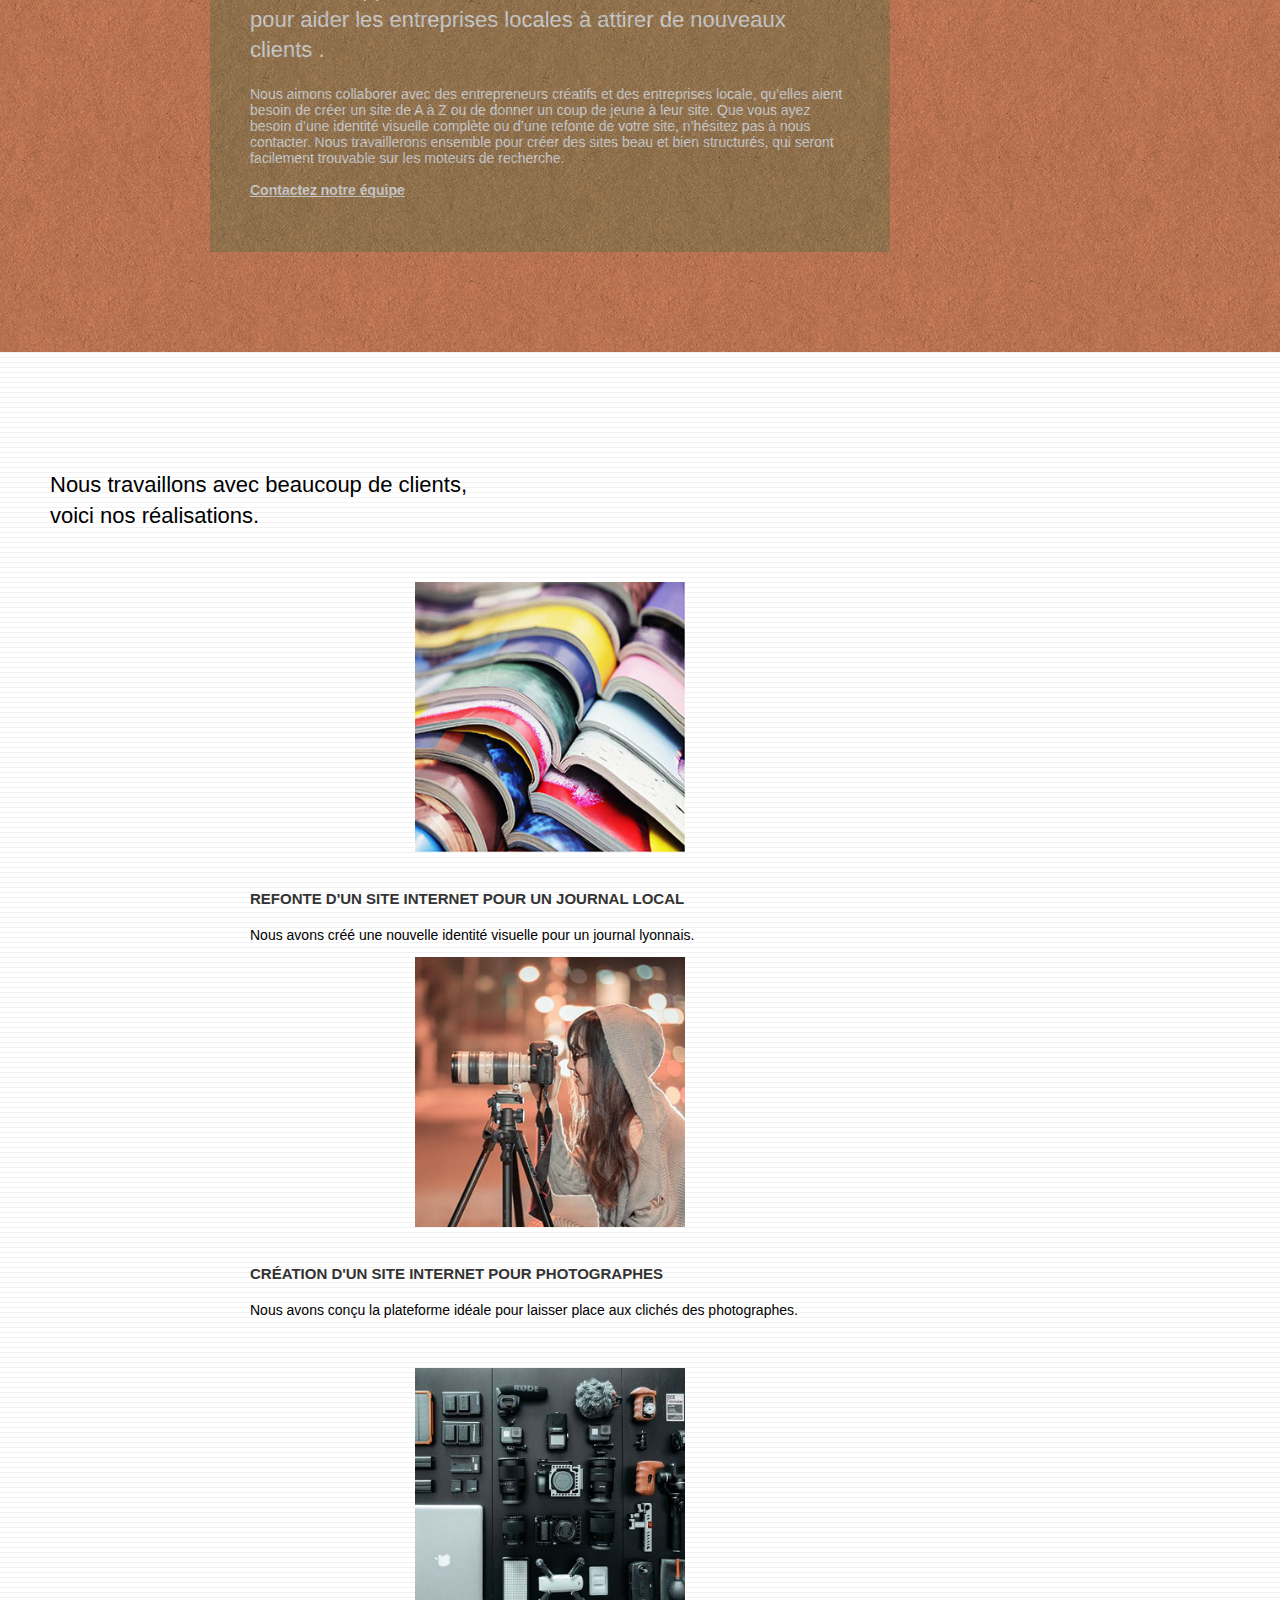
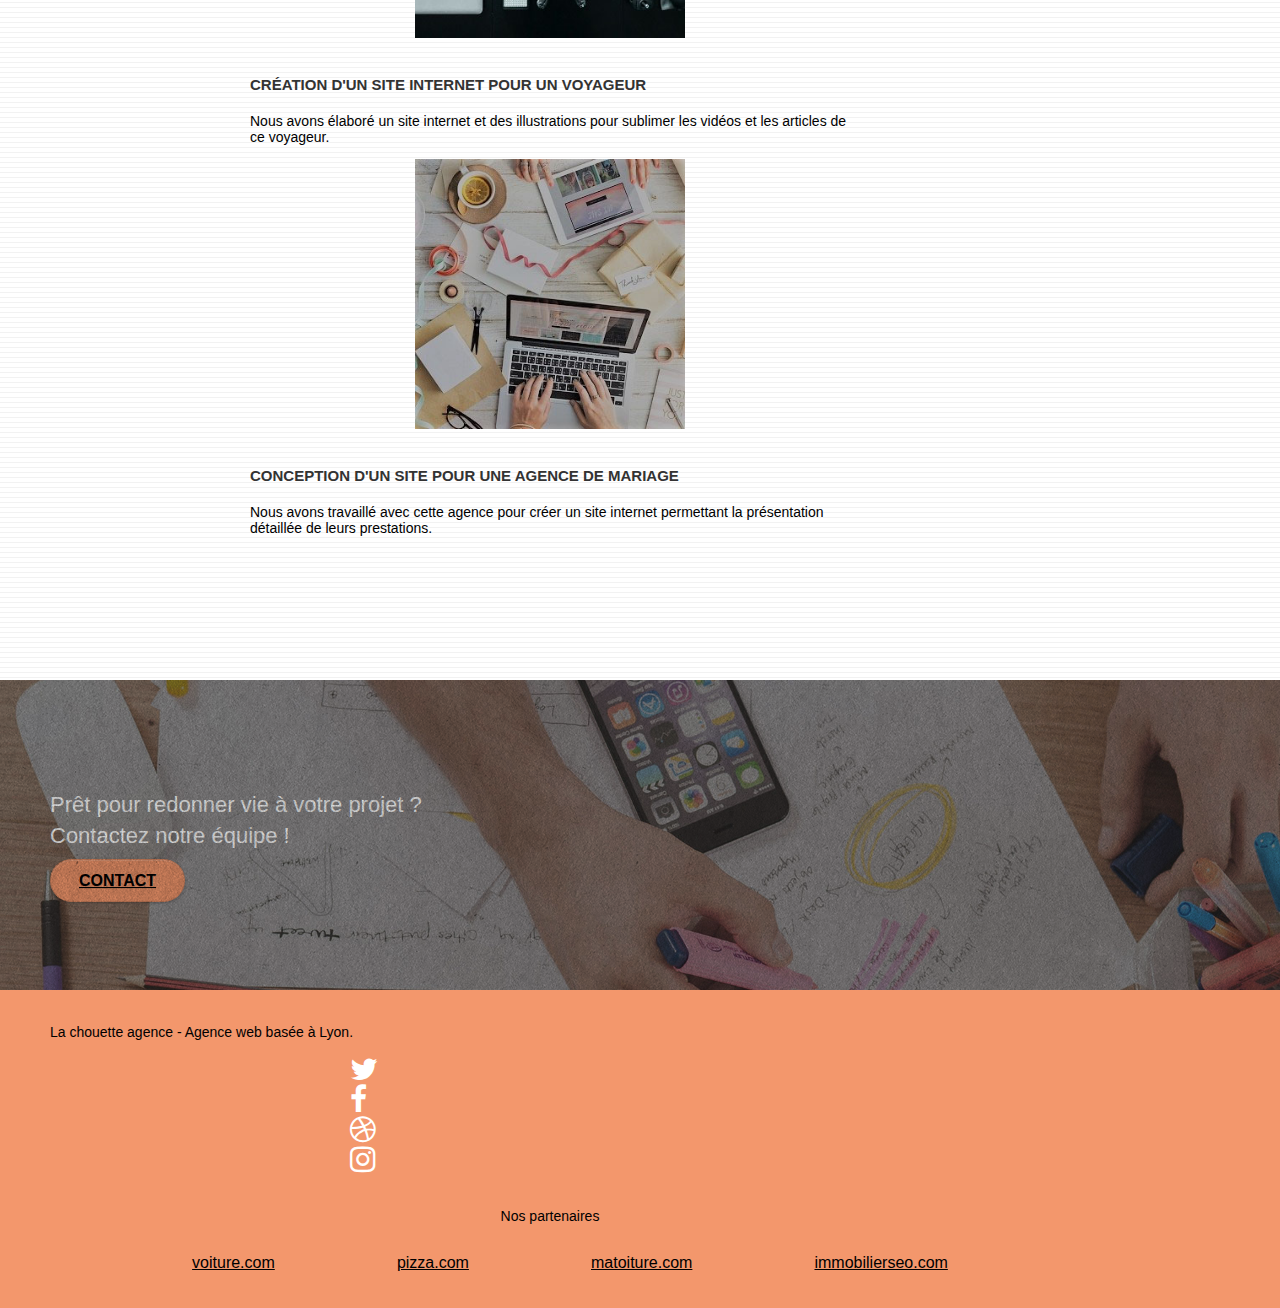
==== commit 0ad20666: "correction mineures html" ====
--- a/index.html
+++ b/index.html
@@ -21,15 +21,15 @@
 </head>
 <body>
 <!-- Principal conteneur -->
-<main class="page-container">
+<main class="page-container" role="main">
     
 <!-- bloc-0 -->
-	<nav class="bloc bgc-white l-bloc " id="bloc-0">
+	<nav class="bloc bgc-white l-bloc " id="bloc-0" role="navigation">
 		<div class="container bloc-sm">
 
 			<div class="navbar row">
 				<div class="navbar-header">
-					<img src="img/la-chouette-agence.png" alt="La chouette agence agence web Lyon" width="214.45" height="40" />
+					<img src="img/la-chouette-agence.png" alt="La chouette agence agence web Lyon" width="215" height="40" />
 					<button id="nav-toggle" type="button" class="ui-navbar-toggle navbar-toggle" data-toggle="collapse" data-target=".navbar-1">
 						<span class="sr-only">Toggle navigation</span><span class="icon-bar"></span><span class="icon-bar"></span><span class="icon-bar"></span>
 					</button>
@@ -52,7 +52,7 @@
 <!-- bloc-0 END -->
 
 <!-- bloc-1-presentation -->
-	<header class="bloc bgc-dark-slate-blue bg-banniere d-bloc bg-t-edge bloc-bg-texture texture-paper b-parallax" id="bloc-1-hero">
+	<header class="bloc bgc-dark-slate-blue bg-banniere d-bloc bg-t-edge bloc-bg-texture texture-paper b-parallax" id="bloc-1-hero" role="banner">
 		<div class="container bloc-lg">
 			<div class="row tight-width-whitespace">
 				<div class="col-sm-12">
@@ -124,7 +124,7 @@
 <!-- bloc-2-services END -->
 
 <!-- bloc-3-what-i-do -->
-	<section class="bloc tc-white bgc-atomic-tangerine bg-presentation d-bloc bloc-bg-texture texture-paper b-parallax" id="bloc-3-what-i-do">
+	<section class="bloc tc-white bgc-atomic-tangerine bg-presentation d-bloc bloc-bg-texture texture-paper b-parallax" id="bloc-3-what-i-do" role="presentation">
 		<div class="container bloc-lg">
 			<div class="row tight-width-whitespace black-background">
 				<div class="col-sm-12">
@@ -208,7 +208,7 @@
 <!-- bloc-5-cta END -->
 
 <!-- Footer - bloc-8 -->
-	<footer class="bloc bgc-atomic-tangerine d-bloc" id="bloc-8">
+	<footer class="bloc bgc-atomic-tangerine d-bloc" id="bloc-8" role="contentinfo">
 		<div class="container bloc-sm">
 			<div class="row">
 				<div class="col-sm-12">
@@ -216,22 +216,22 @@
 						La chouette agence - Agence web basée à Lyon.<br>
 					</p>
 					<div class="row row-no-gutters social">
-						<div class="col-sm-3">
+						<div class="col-xs-3">
 							<div class="text-center">
 								<a class="social" href="https://twitter.com/" title="Twitter"><span class="fa fa-twitter icon-md social"></span></a>
 							</div>
 						</div>
-						<div class="col-sm-3">
+						<div class="col-xs-3">
 							<div class="text-center">
 								<a class="social" href="https://www.facebook.com/" title="Facebook"><span class="fa fa-facebook icon-md"></span></a>
 							</div>
 						</div>
-						<div class="col-sm-3">
+						<div class="col-xs-3">
 							<div class="text-center">
 								<a class="social" href="https://dribbble.com/" title="Dribble"><span class="fa fa-dribbble icon-md"></span></a>
 							</div>
 						</div>
-						<div class="col-sm-3">
+						<div class="col-xs-3">
 							<div class="text-center">
 								<a class="social" href="https://www.instagram.com" title="Instagram"><span class="fa fa-instagram icon-md"></span></a>
 							</div>
